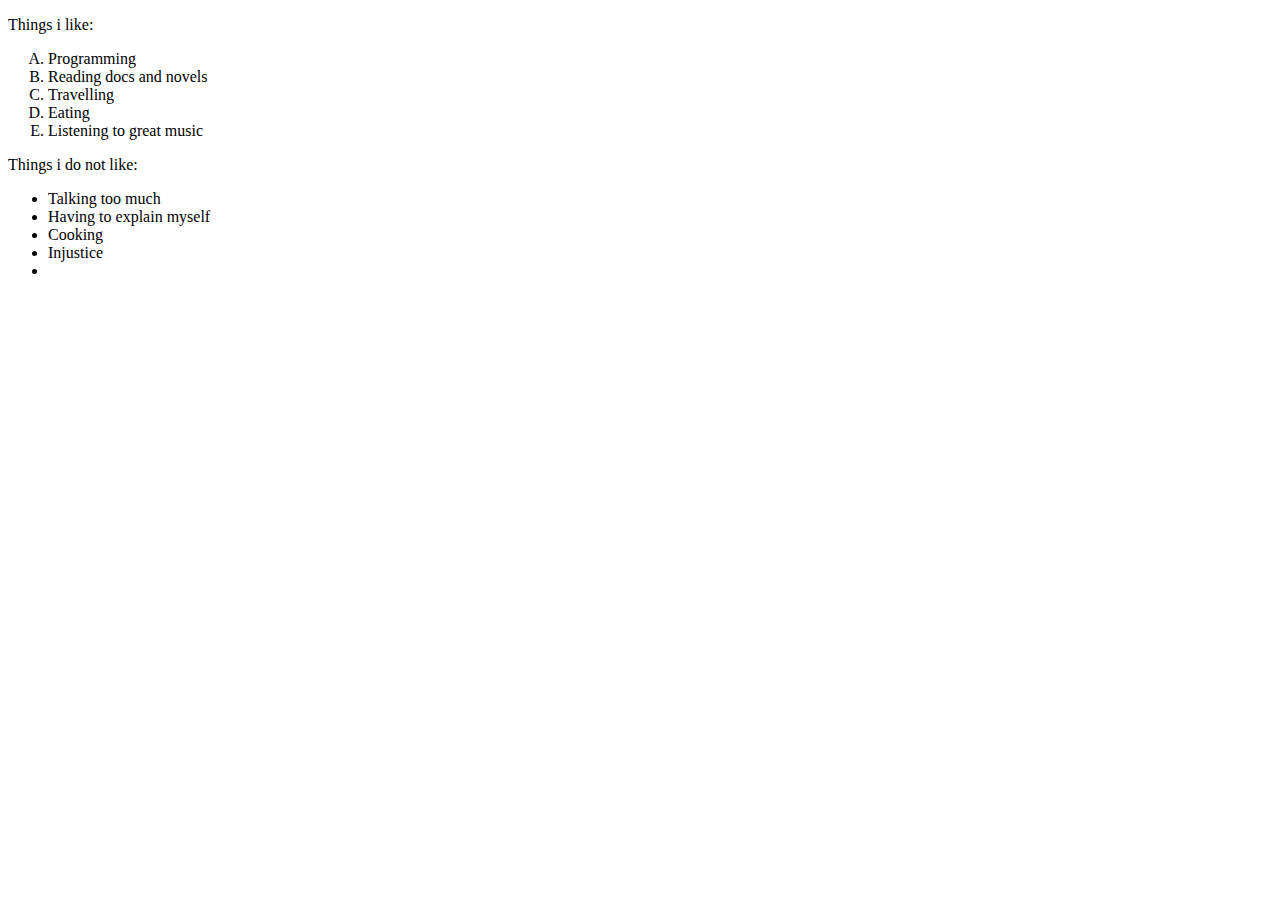
==== CSS Inheritance/index.html @ 944014ba "inheritance" ====
<!DOCTYPE html>
<html lang="en">
<head>
    <meta charset="UTF-8">
    <meta http-equiv="X-UA-Compatible" content="IE=edge">
    <meta name="viewport" content="width=device-width, initial-scale=1.0">
    <link rel="stylesheet" href="style.css" type="text/css" />
    <title>CSS Inheritance</title>
</head>
<body>
    <p>Things i like:</p>
    <ol class="ordered_list" id="ordered_list">
        <li class="olist_item" id="olist_item">Programming</li>
        <li class="olist_item" id="olist_item">Reading docs and novels</li>
        <li class="olist_item" id="olist_item">Travelling</li>
        <li class="olist_item" id="olist_item">Eating </li>
        <li class="olist_item" id="olist_item">Listening to great music</li>
    </ol>

    <p>Things i do not like:</p>
    <ul class="unordered_list" id="unordered_list">
        <li class="ulist_item" id="ulist_item">Talking too much</li>
        <li class="ulist_item" id="ulist_item">Having to explain myself</li>
        <li class="ulist_item" id="ulist_item">Cooking</li>
        <li class="ulist_item" id="ulist_item">Injustice</li>
        <li class="ulist_item" id="ulist_item"></li>
    </ul>
</body>
</html>
---- CSS Inheritance/style.css ----
.ordered_list {
    list-style-type: lower-alpha;
    background: ;
}

#ordered_list {
    list-style-type: upper-alpha;
}

.olist_item {

}

#olist_item

.unordered_list

#unordered_list

.ulist_item

#ulist_item
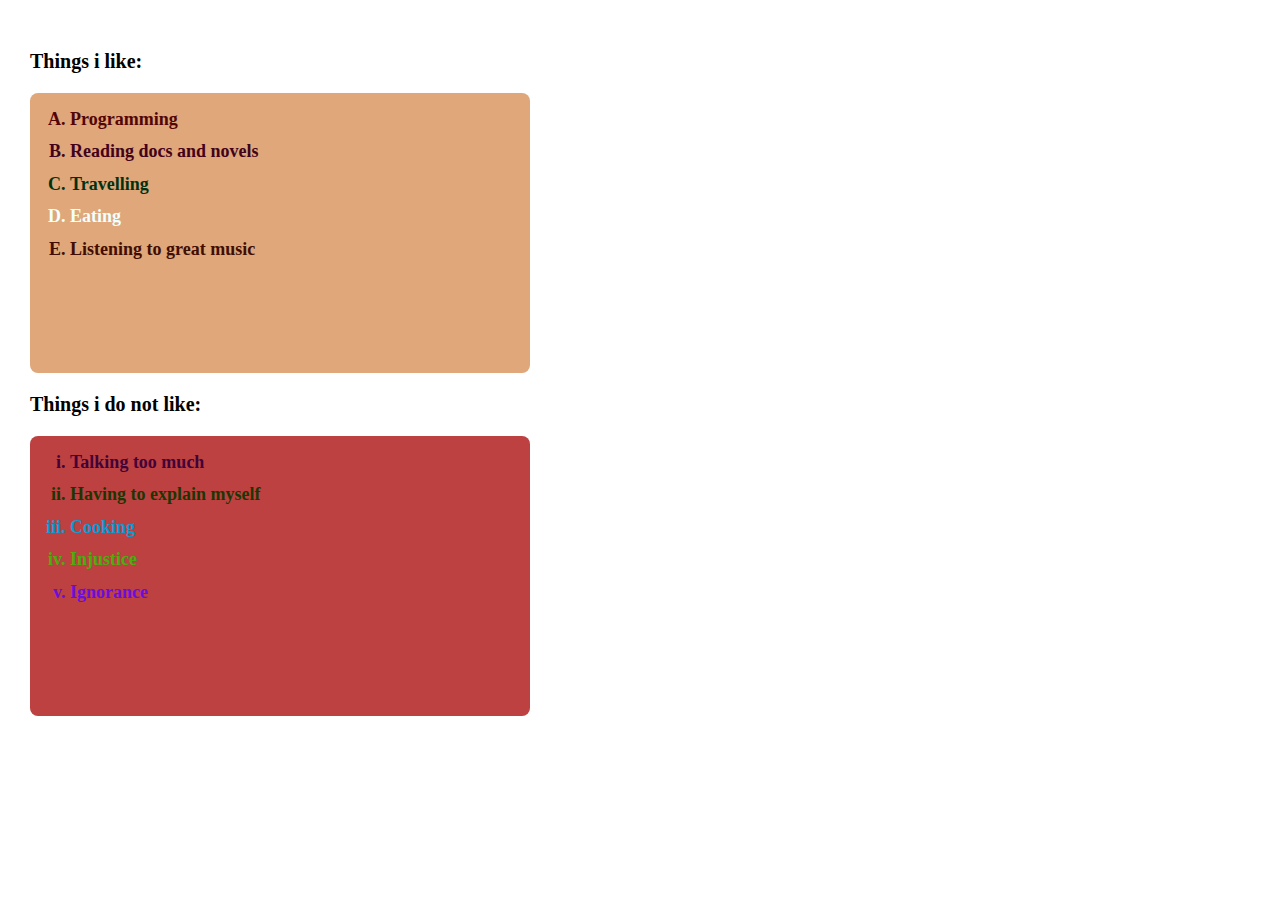
==== commit 9c67cf1b: "modified" ====
--- a/CSS Inheritance/index.html
+++ b/CSS Inheritance/index.html
@@ -9,21 +9,21 @@
 </head>
 <body>
     <p>Things i like:</p>
-    <ol class="ordered_list" id="ordered_list">
-        <li class="olist_item" id="olist_item">Programming</li>
-        <li class="olist_item" id="olist_item">Reading docs and novels</li>
-        <li class="olist_item" id="olist_item">Travelling</li>
-        <li class="olist_item" id="olist_item">Eating </li>
-        <li class="olist_item" id="olist_item">Listening to great music</li>
+    <ol class="ordered_list" id="ordered_list_id">
+        <li class="olist_item" id="olist_item1">Programming</li>
+        <li class="olist_item" id="olist_item2">Reading docs and novels</li>
+        <li class="olist_item" id="olist_item3">Travelling</li>
+        <li class="olist_item" id="olist_item4">Eating </li>
+        <li class="olist_item" id="olist_item5">Listening to great music</li>
     </ol>
 
     <p>Things i do not like:</p>
-    <ul class="unordered_list" id="unordered_list">
-        <li class="ulist_item" id="ulist_item">Talking too much</li>
-        <li class="ulist_item" id="ulist_item">Having to explain myself</li>
-        <li class="ulist_item" id="ulist_item">Cooking</li>
-        <li class="ulist_item" id="ulist_item">Injustice</li>
-        <li class="ulist_item" id="ulist_item"></li>
+    <ul class="unordered_list" id="unordered_list_id">
+        <li class="ulist_item" id="ulist_item1">Talking too much</li>
+        <li class="ulist_item" id="ulist_item2">Having to explain myself</li>
+        <li class="ulist_item" id="ulist_item3">Cooking</li>
+        <li class="ulist_item" id="ulist_item4">Injustice</li>
+        <li class="ulist_item" id="ulist_item5">Ignorance</li>
     </ul>
 </body>
 </html>--- a/CSS Inheritance/style.css
+++ b/CSS Inheritance/style.css
@@ -1,22 +1,113 @@
+body {
+    font-size: 20px;
+    margin: 0 auto;
+    max-width: 500px;
+    position: absolute;
+    width: 70%;
+    padding: 30px;
+    font-weight: 700;
+}
+
 .ordered_list {
     list-style-type: lower-alpha;
-    background: ;
+    background: rgb(209, 112, 145);
+    font-size: 25px;
+    height: 35vh;
+    margin: 25px 5px;
+    padding-top: 15px;
+    line-height: 1.4;
+    border-style: groove;
+    border-radius: 5px;
 }
 
-#ordered_list {
+#ordered_list_id {
     list-style-type: upper-alpha;
+    background: rgb(223, 167, 122);
+    font-size: 18px;
+    height: 30vh;
+    margin: 20px 0;
+    padding-top: 10px;
+    line-height: 1.8;
+    border-style: none;
+    border-radius: 8px;
 }
 
 .olist_item {
-
+    color: #4a8314;
+    font-weight: 600;
 }
 
-#olist_item
+#olist_item1 {
+    color: rgb(83, 5, 5);
+}
 
-.unordered_list
+#olist_item2 {
+    color: #42021b;
+}
 
-#unordered_list
+#olist_item3 {
+    color: #01310f;
+}
 
-.ulist_item
+#olist_item4 {
+    color: azure;
+}
 
-#ulist_item+#olist_item5 {
+    color: #410d00;
+}
+
+
+.unordered_list {
+    list-style-type: circle;
+    background: #4bbe41;
+    list-style-type: upper-alpha;
+    font-size: 25px;
+    height: 35vh;
+    margin: 25px 5px;
+    padding-top: 15px;
+    line-height: 1.4;
+    border-style: inset;
+    border-radius: 5px;
+}
+
+#unordered_list_id {
+    list-style-type: lower-roman;
+    background: #be4141;
+    font-size: 18px;
+    height: 30vh;
+    margin: 20px 0;
+    padding-top: 10px;
+    line-height: 1.8;
+    border-style: none;
+    border-radius: 8px;
+}
+
+.ulist_item {
+    color: #2e05a0;
+    font-weight: 600;
+}
+
+#ulist_item1 {
+    color: #420238;
+}
+
+#ulist_item2 {
+    color: #1d3601;
+}
+
+
+#ulist_item3 {
+    color: rgb(11, 155, 212);
+}
+
+
+#ulist_item4 {
+    color: #4cac0d;
+}
+
+
+#ulist_item5 {
+    color: rgb(105, 14, 223);
+}
+
